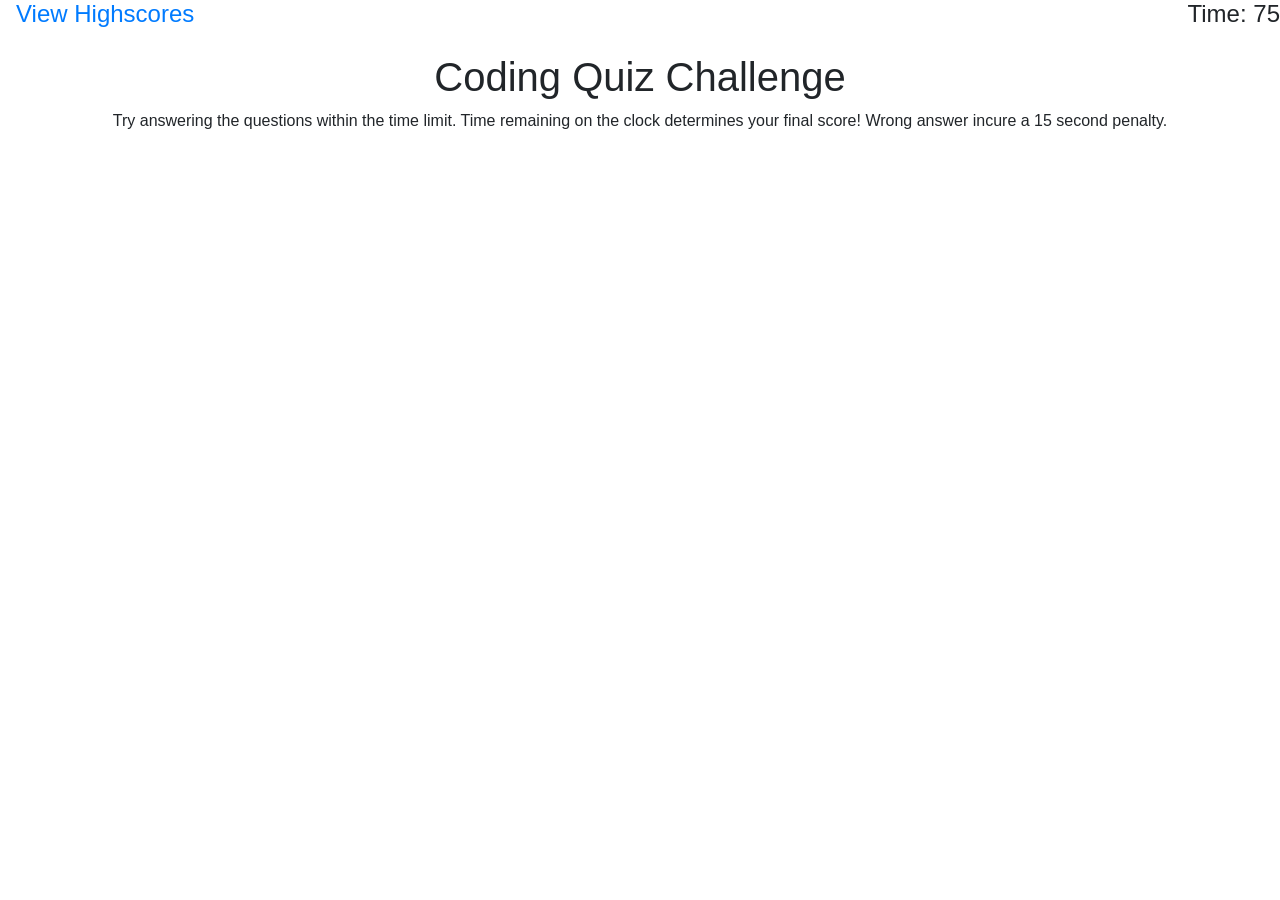
==== index.html @ 4fa2ee4e "prepared much of the starting page for the quiz" ====
<!DOCTYPE html>
<html lang="en" style="height: 100vh;">

<head>
    <meta charset="UTF-8">
    <meta name="viewport" content="width=device-width, initial-scale=1.0">
    <meta http-equiv="X-UA-Compatible" content="ie=edge">
    <title>Javascript Quiz</title>
    <link rel="stylesheet" href="https://stackpath.bootstrapcdn.com/bootstrap/4.3.1/css/bootstrap.min.css"
        integrity="sha384-ggOyR0iXCbMQv3Xipma34MD+dH/1fQ784/j6cY/iJTQUOhcWr7x9JvoRxT2MZw1T" crossorigin="anonymous">
</head>

<body class="h-100">

        <div class="row">
            <div class="col-6">
                <a href="./highscore.html" class="text-left h4 ml-md-3">View Highscores</a>
            </div>
            <div class="col-6 m-0">
                <h4 class="text-right" id="timeLeft">Time: 75</h4>
            </div>
        </div>

        <div class="container startPage">
            <div class="row">
                <div class="col">
                    <h1 class="text-center mt-3">Coding Quiz Challenge</h1>
                    <p class="text-center">Try answering the questions within the time limit. Time remaining on the clock determines your final score! Wrong answer incure a 15 second penalty.</p>
                </div>
            </div>
        </div>
        

    

    <script src="https://code.jquery.com/jquery-3.3.1.slim.min.js"
        integrity="sha384-q8i/X+965DzO0rT7abK41JStQIAqVgRVzpbzo5smXKp4YfRvH+8abtTE1Pi6jizo"
        crossorigin="anonymous"></script>
    <script src="https://cdnjs.cloudflare.com/ajax/libs/popper.js/1.14.7/umd/popper.min.js"
        integrity="sha384-UO2eT0CpHqdSJQ6hJty5KVphtPhzWj9WO1clHTMGa3JDZwrnQq4sF86dIHNDz0W1"
        crossorigin="anonymous"></script>
    <script src="https://stackpath.bootstrapcdn.com/bootstrap/4.3.1/js/bootstrap.min.js"
        integrity="sha384-JjSmVgyd0p3pXB1rRibZUAYoIIy6OrQ6VrjIEaFf/nJGzIxFDsf4x0xIM+B07jRM"
        crossorigin="anonymous"></script>
</body>

</html>
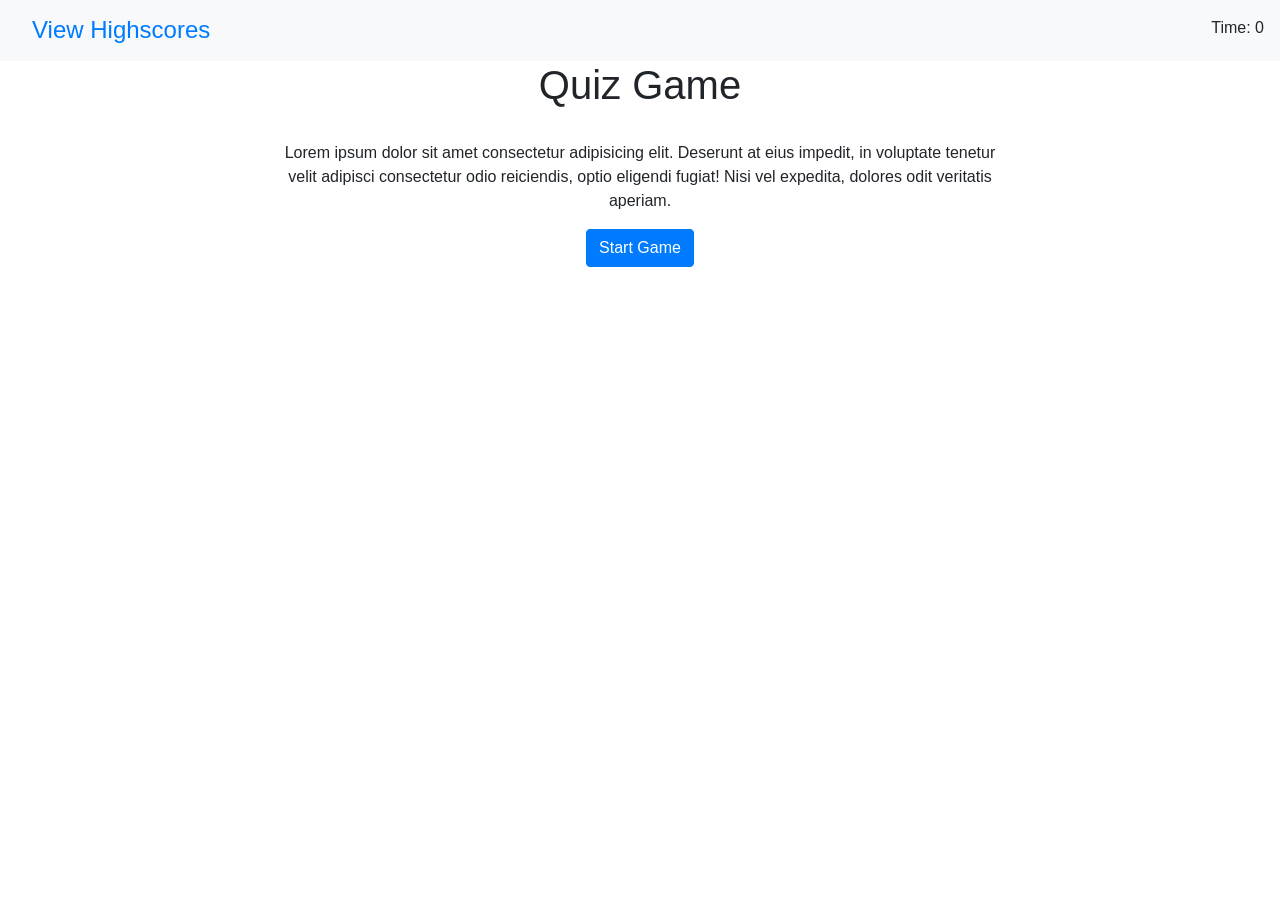
==== commit 73c0ff8d: "followed jeff on the basic setup of the page.  Now to just write logic (ugh)" ====
--- a/index.html
+++ b/index.html
@@ -8,13 +8,51 @@
     <title>Javascript Quiz</title>
     <link rel="stylesheet" href="https://stackpath.bootstrapcdn.com/bootstrap/4.3.1/css/bootstrap.min.css"
         integrity="sha384-ggOyR0iXCbMQv3Xipma34MD+dH/1fQ784/j6cY/iJTQUOhcWr7x9JvoRxT2MZw1T" crossorigin="anonymous">
+
 </head>
 
 <body class="h-100">
 
-        <div class="row">
+    <!-- header -->
+    <nav class="bg-light p-3">
+        <a href="./highscore.html" class="text-left h4 ml-md-3">View Highscores</a>
+        <span class="float-right">Time: 0</span>
+    </nav>
+
+    <!-- start screen -->
+    <div class="container">
+        <div class="row justify-content-center">
+            <div class="col-sm-8 text-center">
+                <h1 class="text-center">Quiz Game</h1>
+                <br>
+                <p>Lorem ipsum dolor sit amet consectetur adipisicing elit. Deserunt at eius impedit, in voluptate
+                    tenetur velit adipisci consectetur odio reiciendis, optio eligendi fugiat! Nisi vel expedita,
+                    dolores odit veritatis aperiam.</p>
+                <button class="btn btn-primary" id="start-button">Start Game</button>
+            </div>
+        </div>
+    </div>
+
+    <!-- Questions and answers screen -->
+    <div class="container d-none">
+            <div class="row justify-content-center">
+                <div class="col-sm-8">
+                    <h3>question?</h3>
+                    <ul>
+                        <li>one</li>
+                        <li>two</li>
+                        <li>three</li>
+                    </ul>
+                </div>
+            </div>
+        </div>
+    
+
+
+
+    <!-- <div class="row">
             <div class="col-6">
-                <a href="./highscore.html" class="text-left h4 ml-md-3">View Highscores</a>
+
             </div>
             <div class="col-6 m-0">
                 <h4 class="text-right" id="timeLeft">Time: 75</h4>
@@ -25,13 +63,18 @@
             <div class="row">
                 <div class="col">
                     <h1 class="text-center mt-3">Coding Quiz Challenge</h1>
-                    <p class="text-center">Try answering the questions within the time limit. Time remaining on the clock determines your final score! Wrong answer incure a 15 second penalty.</p>
+                    <div class="row mt-3">
+                        <div class="col-3"></div>
+                        <div class="col-6">
+                            <p class="text-center mr-10">Try answering the questions within the time limit. Time remaining on the clock determines your final score! Wrong answer incure a 15 second penalty.</p>
+                        </div>
+                    </div>
                 </div>
             </div>
-        </div>
-        
+        </div> -->
 
-    
+
+
 
     <script src="https://code.jquery.com/jquery-3.3.1.slim.min.js"
         integrity="sha384-q8i/X+965DzO0rT7abK41JStQIAqVgRVzpbzo5smXKp4YfRvH+8abtTE1Pi6jizo"
@@ -42,6 +85,9 @@
     <script src="https://stackpath.bootstrapcdn.com/bootstrap/4.3.1/js/bootstrap.min.js"
         integrity="sha384-JjSmVgyd0p3pXB1rRibZUAYoIIy6OrQ6VrjIEaFf/nJGzIxFDsf4x0xIM+B07jRM"
         crossorigin="anonymous"></script>
+    
+    <script src="./assets/Javascript/questions.js"></script>
+    <script src="./assets/Javascript/script.js"></script>
 </body>
 
 </html>
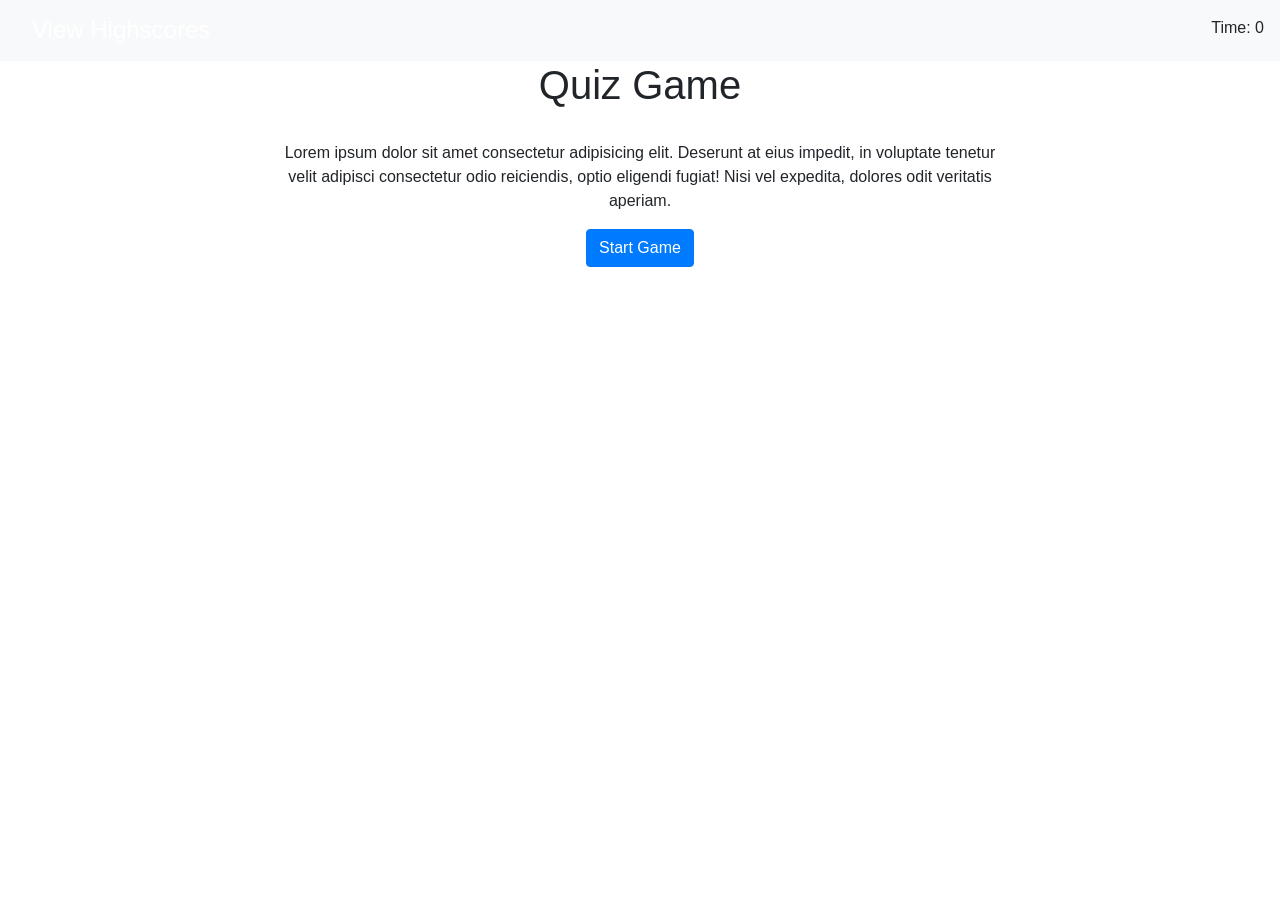
==== commit f37bc7b5: "finished final screen and storage of score now to just add local storage implementation and the high" ====
--- a/index.html
+++ b/index.html
@@ -8,6 +8,7 @@
     <title>Javascript Quiz</title>
     <link rel="stylesheet" href="https://stackpath.bootstrapcdn.com/bootstrap/4.3.1/css/bootstrap.min.css"
         integrity="sha384-ggOyR0iXCbMQv3Xipma34MD+dH/1fQ784/j6cY/iJTQUOhcWr7x9JvoRxT2MZw1T" crossorigin="anonymous">
+    <link rel="stylesheet" href="./assets/CSS/style.css">
 
 </head>
 
@@ -16,11 +17,11 @@
     <!-- header -->
     <nav class="bg-light p-3">
         <a href="./highscore.html" class="text-left h4 ml-md-3">View Highscores</a>
-        <span class="float-right">Time: 0</span>
+        <span class="float-right">Time: <span id="timer-display">0</span></span>
     </nav>
 
     <!-- start screen -->
-    <div class="container">
+    <div class="container" id="start-screen">
         <div class="row justify-content-center">
             <div class="col-sm-8 text-center">
                 <h1 class="text-center">Quiz Game</h1>
@@ -34,47 +35,32 @@
     </div>
 
     <!-- Questions and answers screen -->
-    <div class="container d-none">
-            <div class="row justify-content-center">
-                <div class="col-sm-8">
-                    <h3>question?</h3>
-                    <ul>
-                        <li>one</li>
-                        <li>two</li>
-                        <li>three</li>
-                    </ul>
-                </div>
+    <div class="container d-none" id="qa-screen">
+        <div class="row justify-content-center">
+            <div class="col-sm-8">
+                <h3 id="question">question?</h3>
+                <div id="answers"></div>
             </div>
         </div>
-    
+    </div>
 
-
-
-    <!-- <div class="row">
-            <div class="col-6">
-
+    <!-- Enter Initials Screen -->
+    <div class="container d-none" id="initials-screen">
+        <div class="row">
+            <div class="col-sm-8 text-center">
+                <h1 class="text-center">All Done!</h1>
+            </div> 
+        </div>
+        <div class="row justify-content-center">
+            <div class="col-sm-8">
+                <span id="score">Your final scroe is <span id="final-score">0</span></span>
+                <p>Enter your initials: <input type="text"></p>
+            <!-- <div class="row justify-content-center"> -->
+                <button class="btn btn-primary buttonText text-center"><a href="highscore.html">Submit</a></button>
             </div>
-            <div class="col-6 m-0">
-                <h4 class="text-right" id="timeLeft">Time: 75</h4>
             </div>
         </div>
-
-        <div class="container startPage">
-            <div class="row">
-                <div class="col">
-                    <h1 class="text-center mt-3">Coding Quiz Challenge</h1>
-                    <div class="row mt-3">
-                        <div class="col-3"></div>
-                        <div class="col-6">
-                            <p class="text-center mr-10">Try answering the questions within the time limit. Time remaining on the clock determines your final score! Wrong answer incure a 15 second penalty.</p>
-                        </div>
-                    </div>
-                </div>
-            </div>
-        </div> -->
-
-
-
+    </div>
 
     <script src="https://code.jquery.com/jquery-3.3.1.slim.min.js"
         integrity="sha384-q8i/X+965DzO0rT7abK41JStQIAqVgRVzpbzo5smXKp4YfRvH+8abtTE1Pi6jizo"
@@ -85,7 +71,7 @@
     <script src="https://stackpath.bootstrapcdn.com/bootstrap/4.3.1/js/bootstrap.min.js"
         integrity="sha384-JjSmVgyd0p3pXB1rRibZUAYoIIy6OrQ6VrjIEaFf/nJGzIxFDsf4x0xIM+B07jRM"
         crossorigin="anonymous"></script>
-    
+
     <script src="./assets/Javascript/questions.js"></script>
     <script src="./assets/Javascript/script.js"></script>
 </body>
--- a/assets/CSS/style.css
+++ b/assets/CSS/style.css
@@ -0,0 +1,3 @@
+a {
+color: white;
+}
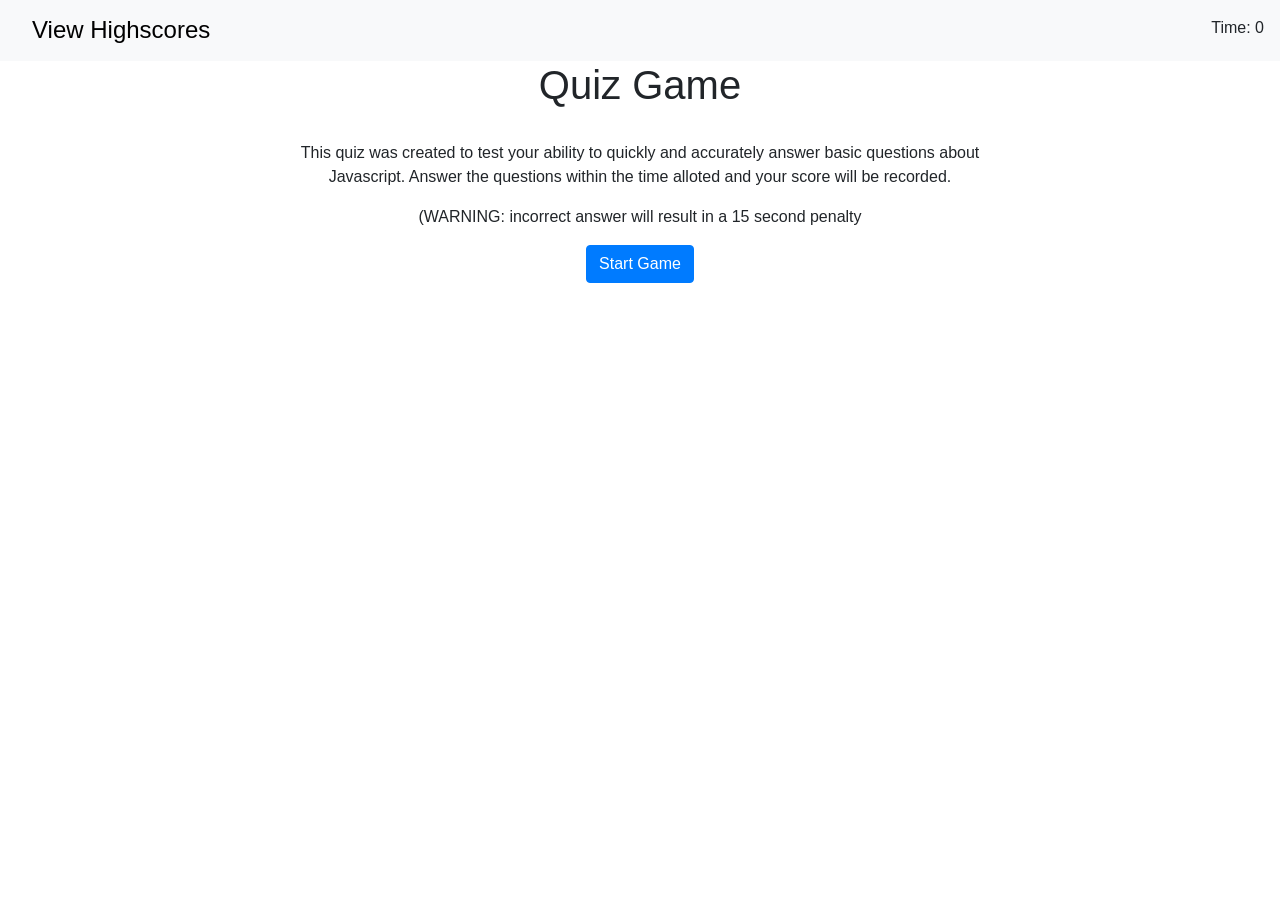
==== commit 101843ef: "added actual text to the beginning of the quiz" ====
--- a/index.html
+++ b/index.html
@@ -26,9 +26,8 @@
             <div class="col-sm-8 text-center">
                 <h1 class="text-center">Quiz Game</h1>
                 <br>
-                <p>Lorem ipsum dolor sit amet consectetur adipisicing elit. Deserunt at eius impedit, in voluptate
-                    tenetur velit adipisci consectetur odio reiciendis, optio eligendi fugiat! Nisi vel expedita,
-                    dolores odit veritatis aperiam.</p>
+                <p>This quiz was created to test your ability to quickly and accurately answer basic questions about Javascript.  Answer the questions within the time alloted and your score will be recorded.</p>
+                <p>(WARNING: incorrect answer will result in a 15 second penalty</p>
                 <button class="btn btn-primary" id="start-button">Start Game</button>
             </div>
         </div>
@@ -53,10 +52,10 @@
         </div>
         <div class="row justify-content-center">
             <div class="col-sm-8">
-                <span id="score">Your final scroe is <span id="final-score">0</span></span>
-                <p>Enter your initials: <input type="text"></p>
+                <span id="score">Your final scroe is <span id="final-score">75</span></span>
+                <p>Enter your initials: <input type="text" id="initials"></p>
             <!-- <div class="row justify-content-center"> -->
-                <button class="btn btn-primary buttonText text-center"><a href="highscore.html">Submit</a></button>
+                <button class="btn btn-primary buttonText text-center" onclick= "nameStorage()">Submit</button>
             </div>
             </div>
         </div>
--- a/assets/CSS/style.css
+++ b/assets/CSS/style.css
@@ -1,3 +1,3 @@
 a {
-color: white;
+color: black;
 }
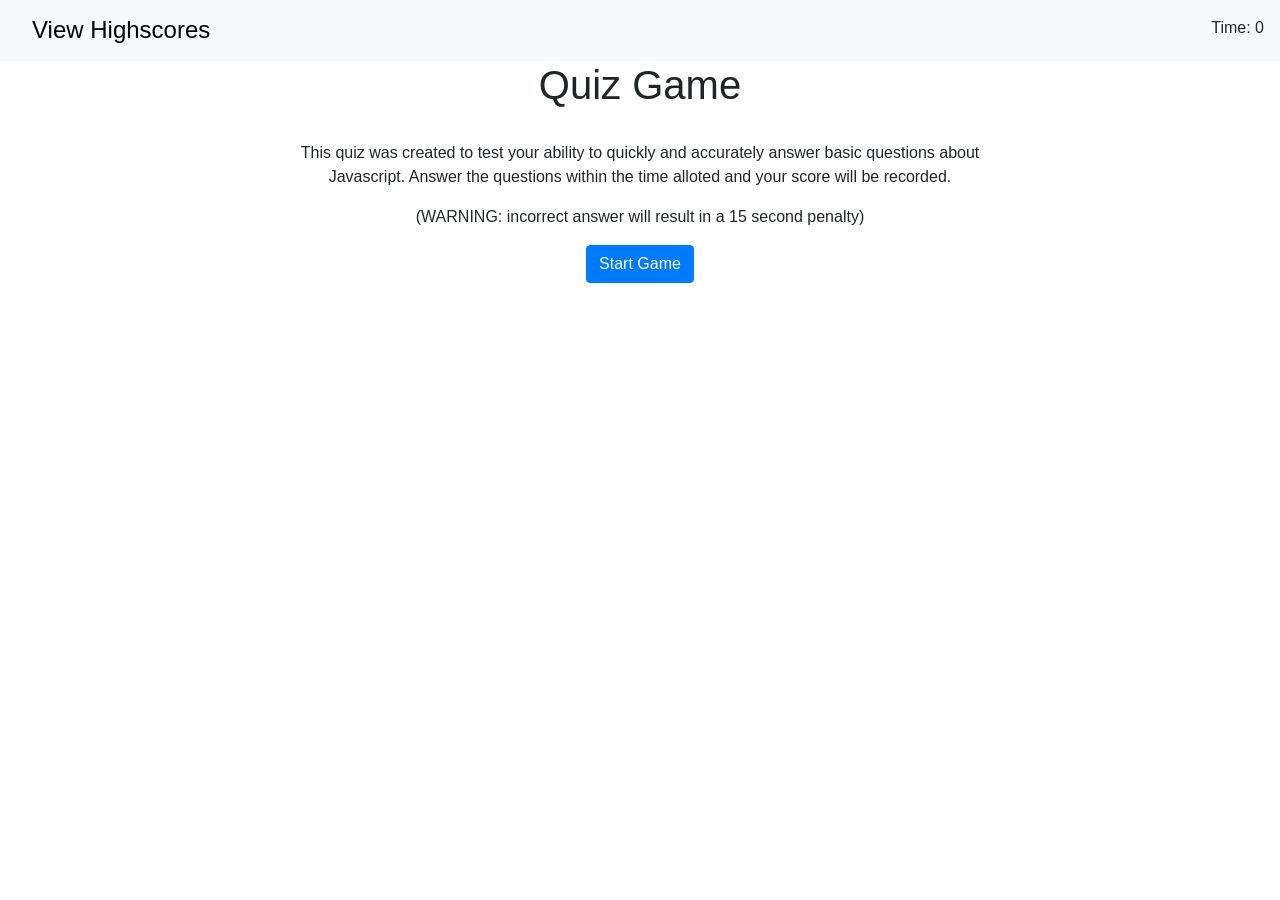
==== commit c733aa6a: "forgot to actually save that typo correction" ====
--- a/index.html
+++ b/index.html
@@ -27,7 +27,7 @@
                 <h1 class="text-center">Quiz Game</h1>
                 <br>
                 <p>This quiz was created to test your ability to quickly and accurately answer basic questions about Javascript.  Answer the questions within the time alloted and your score will be recorded.</p>
-                <p>(WARNING: incorrect answer will result in a 15 second penalty</p>
+                <p>(WARNING: incorrect answer will result in a 15 second penalty)</p>
                 <button class="btn btn-primary" id="start-button">Start Game</button>
             </div>
         </div>
